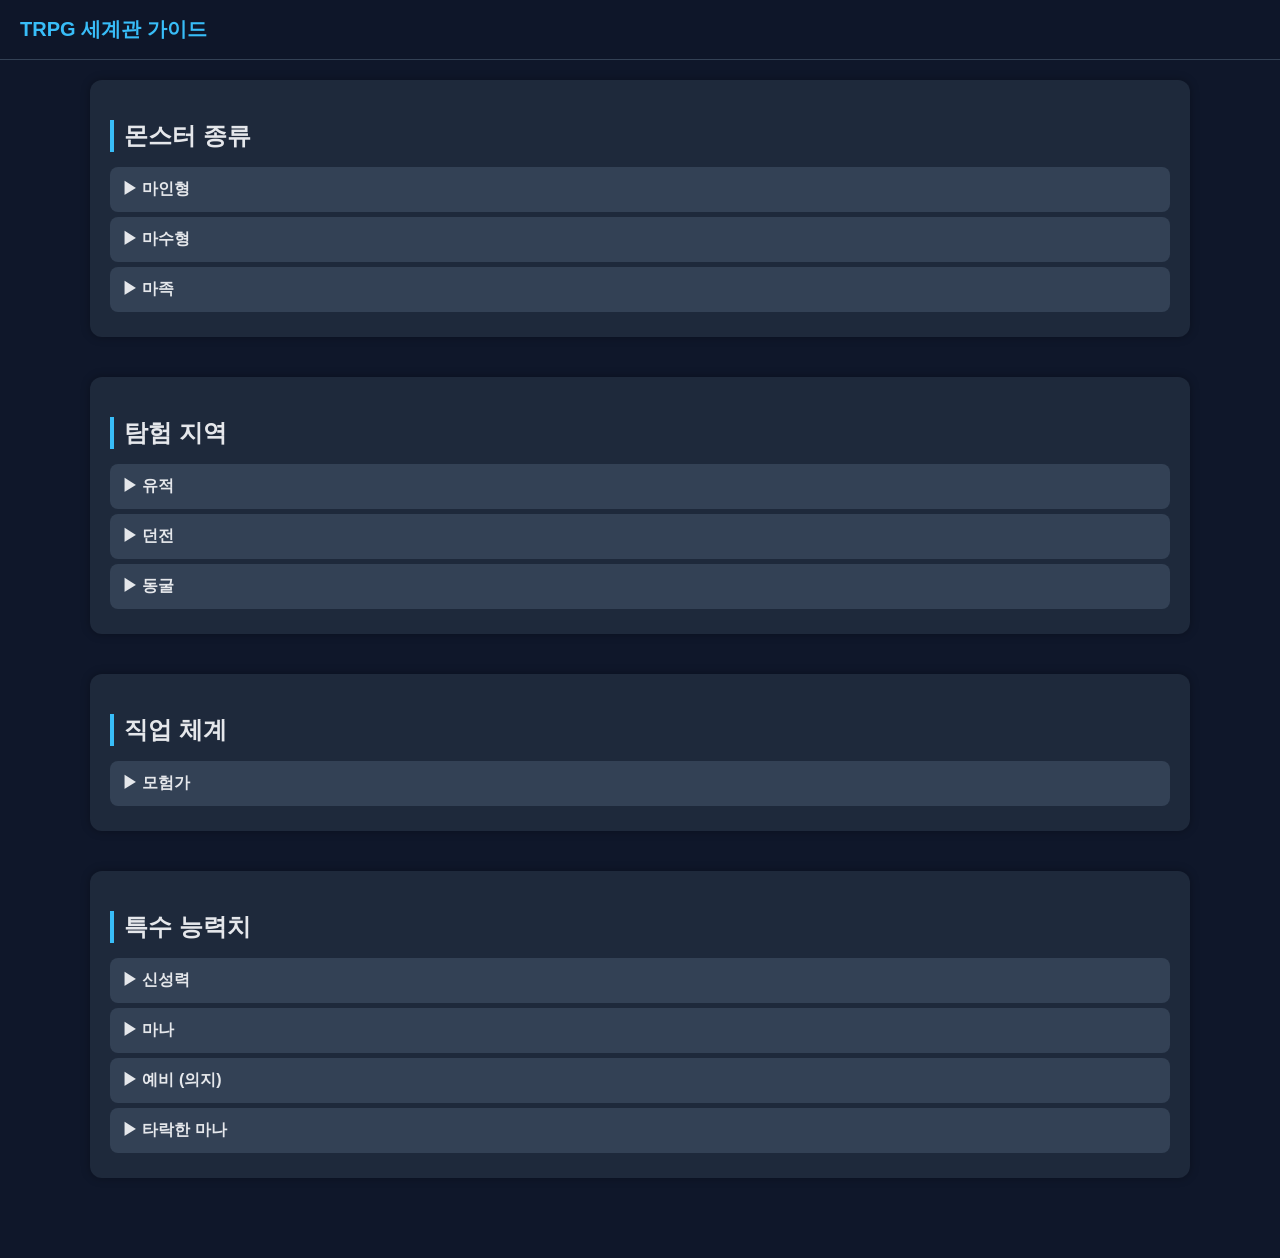
==== world/World_View.html @ 41968102 "Add files via upload" ====
<!DOCTYPE html>
<html lang="ko">
<head>
    <meta charset="UTF-8">
    <title>세계관 설정 - TRPG 가이드</title>
    <link rel="stylesheet" href="../character/character-page-style.css">
</head>

<body>

    <div class="navbar">
        <div class="char-name">TRPG 세계관 가이드</div>
    </div>

    <div class="container">

        <div class="section">
            <h2>몬스터 종류</h2>
            
            <div class="accordion">▶ 마인형</div>
            <div class="panel">
                인간의 형태를 띄고 있는 마물입니다. <br>
                원래부터 마물이거나 마족의 아이로 지성이 없거나 낮은 경우를 의미합니다.
            </div>

            <div class="accordion">▶ 마수형</div>
            <div class="panel">
                동물의 형태를 띄고 있는 마물입니다. <br>
                일반적인 동물이 타락한 마나로 인하여 변한 경우입니다.
            </div>

            <div class="accordion">▶ 마족</div>
            <div class="panel">
                일정 수준 이상의 지성을 가지고 있으며, 타락한 마나를 다룰 수 있는 마물입니다. <br>
                타락한 마나를 스스로 받아들인 인간이나, 높은 지성을 가져 타락한 마나를 직접 다루는 개체들이 여기에 해당합니다.
            </div>
        </div>

        <div class="section">
            <h2>탐험 지역</h2>

            <div class="accordion">▶ 유적</div>
            <div class="panel">
                언제부터인지 모를 정도로 오래전에 만들어진 건축물입니다. <br>
                내부에는 함정이나 여러 장치가 있는 다소 복잡한 장소로, 고가의 물건이 들어있는 경우가 태반이며 몬스터가 있는 경우는 매우 드뭅니다.
            </div>

            <div class="accordion">▶ 던전</div>
            <div class="panel">
                타락한 마나가 한 장소에 응축되며 발생한 장소입니다. <br>
                내부에는 던전의 성질에 따라 다른 몬스터가 나오며, 운이 좋은 경우 질 좋은 마광석을 캘 수 있습니다. 던전 자체가 타락한 마나를 띄고 있어 정화 후 마나 저장고로 사용되기도 합니다. (단, 정화는 필수입니다.)
            </div>

            <div class="accordion">▶ 동굴</div>
            <div class="panel">
                자연적으로 존재하는 장소로 내부에 무엇이 있을지 알 수 없습니다. <br>
                가끔 인간이 만든 것처럼 보이는 곳도 있지만, 대부분은 자연적으로 형성된 지형입니다.
            </div>
        </div>

        <div class="section">
            <h2>직업 체계</h2>

            <div class="accordion">▶ 모험가</div>
            <div class="panel">
                천한 취급을 받는 최하위 직업입니다. <br>
                여러 사람들이 모여 있지만 대체로 멀쩡한 직업을 가진 사람은 없습니다. 대부분은 특정 직업의 기술을 배웠을 뿐인 일반인과 다름없으며, 이런 이들은 보통 자신의 전문 기술(클래스)로 스스로를 소개합니다.
            </div>
        </div>

        <div class="section">
            <h2>특수 능력치</h2>

            <div class="accordion">▶ 신성력</div>
            <div class="panel">
                신을 모시는 자들만이 가질 수 있는 능력치로, 신으로부터 온 힘이라 믿는 성스러운 에너지입니다.
            </div>

            <div class="accordion">▶ 마나</div>
            <div class="panel">
                모든 만물들이 지닌 신기한 힘으로, 일부의 사람들만이 이 마나를 다룰 수 있습니다.
            </div>

            <div class="accordion">▶ 예비 (의지)</div>
            <div class="panel">
                스스로의 힘으로 만들어낸 기적의 힘입니다. 일각에선 '의지'라고도 불립니다.
            </div>

            <div class="accordion">▶ 타락한 마나</div>
            <div class="panel">
                일반적인 마나에 부정적인 감정이 응축되면서 발생하는 현상입니다. 마물과 던전의 근원이 됩니다.
            </div>
        </div>

    </div>

    <script src="../character/character-page-system.js"></script>

</body>
</html>
---- character/character-page-style.css ----
/* character-page-style.css */

/* 기본 설정 */
body {
    margin: 0;
    font-family: 'Segoe UI', sans-serif;
    background-color: #0f172a;
    color: #e5e7eb;
}

/* 상단 고정 바 */
.navbar {
    position: fixed;
    top: 0;
    width: 100%;
    height: 60px;
    background: rgba(15, 23, 42, 0.9);
    backdrop-filter: blur(10px);
    display: flex;
    align-items: center;
    /* --- 아래 두 줄이 추가된 부분입니다 --- */
    justify-content: space-between; 
    box-sizing: border-box; 
    /* ---------------------------------- */
    padding: 0 20px;
    border-bottom: 1px solid #334155;
    z-index: 1000;
}

.nav-icon {
    font-size: 24px;
    cursor: pointer;
    transition: transform 0.2s ease; /* 부드러운 움직임 */
    display: flex;
    align-items: center;
}

.nav-icon:hover {
    transform: scale(1.2); /* 마우스를 올리면 살짝 커짐 */
    filter: brightness(1.2); /* 살짝 더 밝게 */
}

.char-name {
    font-size: 20px;
    font-weight: bold;
    color: #38bdf8;
}

/* 전체 컨테이너 */
.container {
    padding: 80px 20px 40px;
    max-width: 1100px;
    margin: auto;
}

/* 섹션 공통 스타일 */
.section {
    margin-bottom: 40px;
    padding: 20px;
    background: #1e293b;
    border-radius: 12px;
    box-shadow: 0 0 10px rgba(0,0,0,0.3);
}

.section h2 {
    margin-bottom: 15px;
    border-left: 4px solid #38bdf8;
    padding-left: 10px;
}

/* 정보 테이블 (그리드 레이아웃) */
.info-grid {
    display: grid;
    grid-template-columns: 150px 1fr;
    gap: 10px;
}

.label {
    color: #94a3b8;
}

/* 이미지 갤러리 영역 */
.image-grid {
    display: grid;
    grid-template-columns: repeat(4, 1fr);
    gap: 15px;
}

.image-box {
    text-align: center;
}

.image-box img {
    width: 100%;
    height: 200px;
    object-fit: cover;
    border-radius: 10px;
    background: #334155;
}

.image-box p {
    margin-top: 8px;
    font-size: 14px;
}

/* 아코디언 (드롭다운) 메뉴 */
.accordion {
    cursor: pointer;
    padding: 12px;
    background: #334155;
    border-radius: 8px;
    margin-bottom: 5px;
    font-weight: bold;
    transition: background 0.3s;
}

.accordion:hover {
    background: #3e4e63;
}

.panel {
    display: none;
    padding: 15px;
    background: #475569;
    border-radius: 8px;
    margin-bottom: 15px;
    line-height: 1.6;
}

/* 하단 링크 버튼 */
.link-btn {
    display: inline-block;
    padding: 12px 20px;
    background: #38bdf8;
    color: black;
    font-weight: bold;
    border-radius: 8px;
    text-decoration: none;
    transition: 0.2s;
}

.link-btn:hover {
    background: #0ea5e9;
}
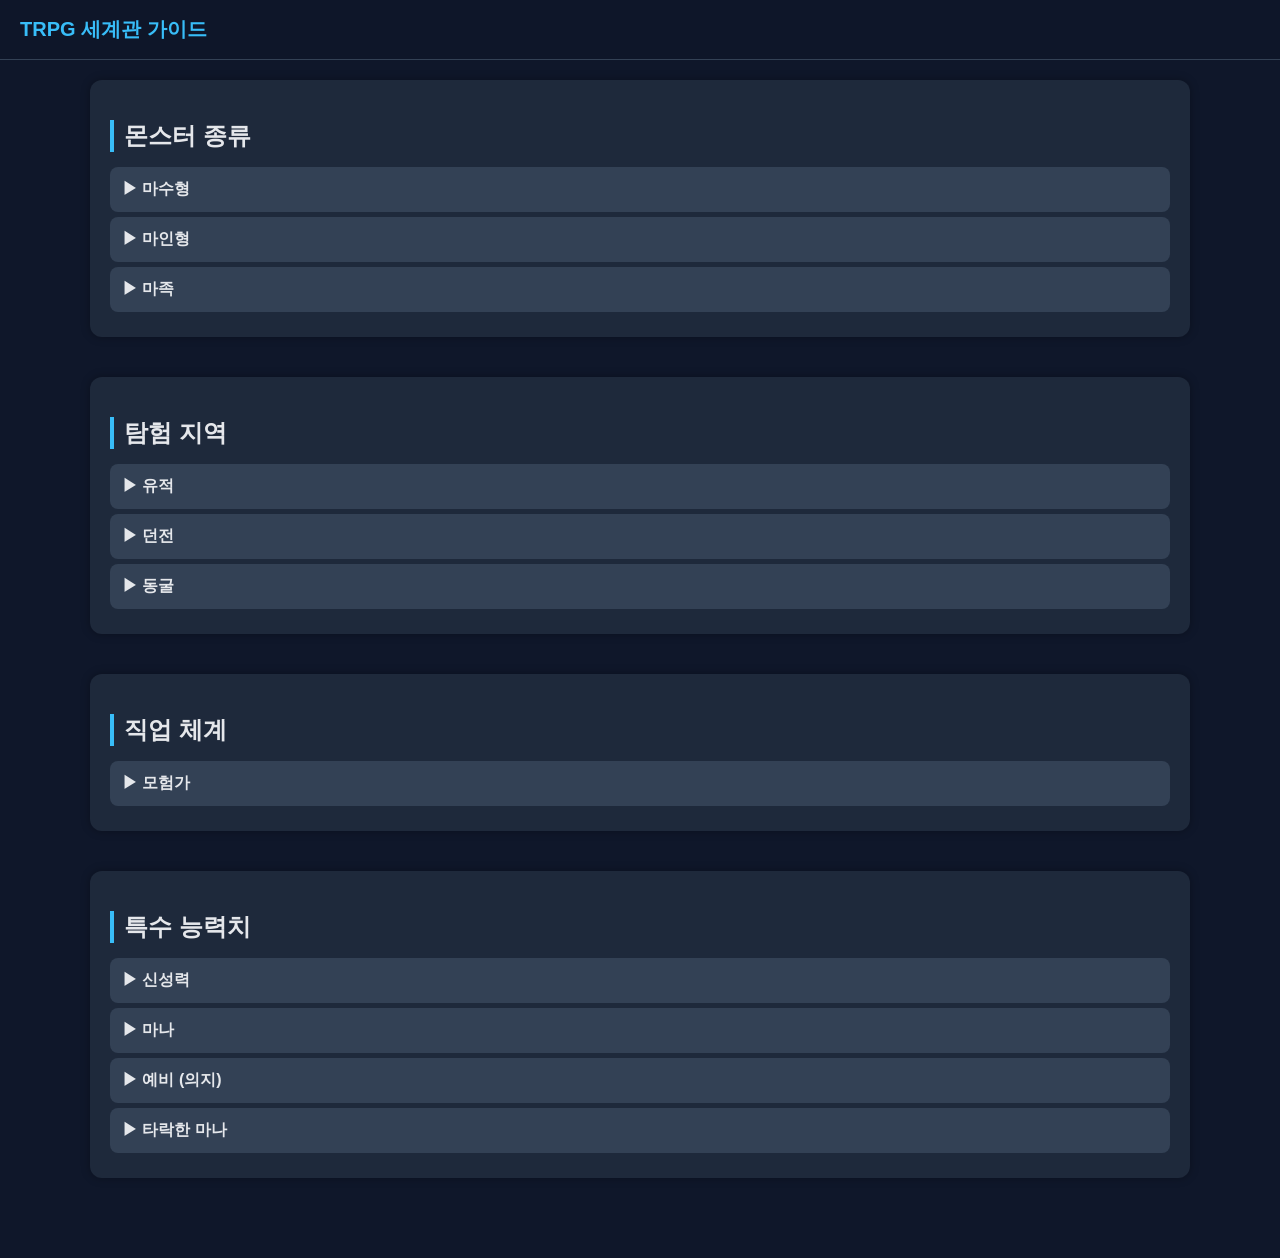
==== commit b686cbfc: "Update World_View.html" ====
--- a/world/World_View.html
+++ b/world/World_View.html
@@ -16,23 +16,26 @@
 
         <div class="section">
             <h2>몬스터 종류</h2>
+
+            <div class="accordion">▶ 마수형</div>
+            <div class="panel">
+                동물의 형태를 띄고 있는 마물입니다. <br>
+                일반적인 동물이 타락한 마나로 인하여 변한 경우입니다.
+                ex) 혼레빗, 울프
+            </div>
             
             <div class="accordion">▶ 마인형</div>
             <div class="panel">
                 인간의 형태를 띄고 있는 마물입니다. <br>
                 원래부터 마물이거나 마족의 아이로 지성이 없거나 낮은 경우를 의미합니다.
-            </div>
-
-            <div class="accordion">▶ 마수형</div>
-            <div class="panel">
-                동물의 형태를 띄고 있는 마물입니다. <br>
-                일반적인 동물이 타락한 마나로 인하여 변한 경우입니다.
+                ex) 고블린, 코볼트
             </div>
 
             <div class="accordion">▶ 마족</div>
             <div class="panel">
                 일정 수준 이상의 지성을 가지고 있으며, 타락한 마나를 다룰 수 있는 마물입니다. <br>
                 타락한 마나를 스스로 받아들인 인간이나, 높은 지성을 가져 타락한 마나를 직접 다루는 개체들이 여기에 해당합니다.
+                ex) 임프, 뱀파이어
             </div>
         </div>
 
@@ -97,4 +100,4 @@
     <script src="../character/character-page-system.js"></script>
 
 </body>
-</html>+</html>
